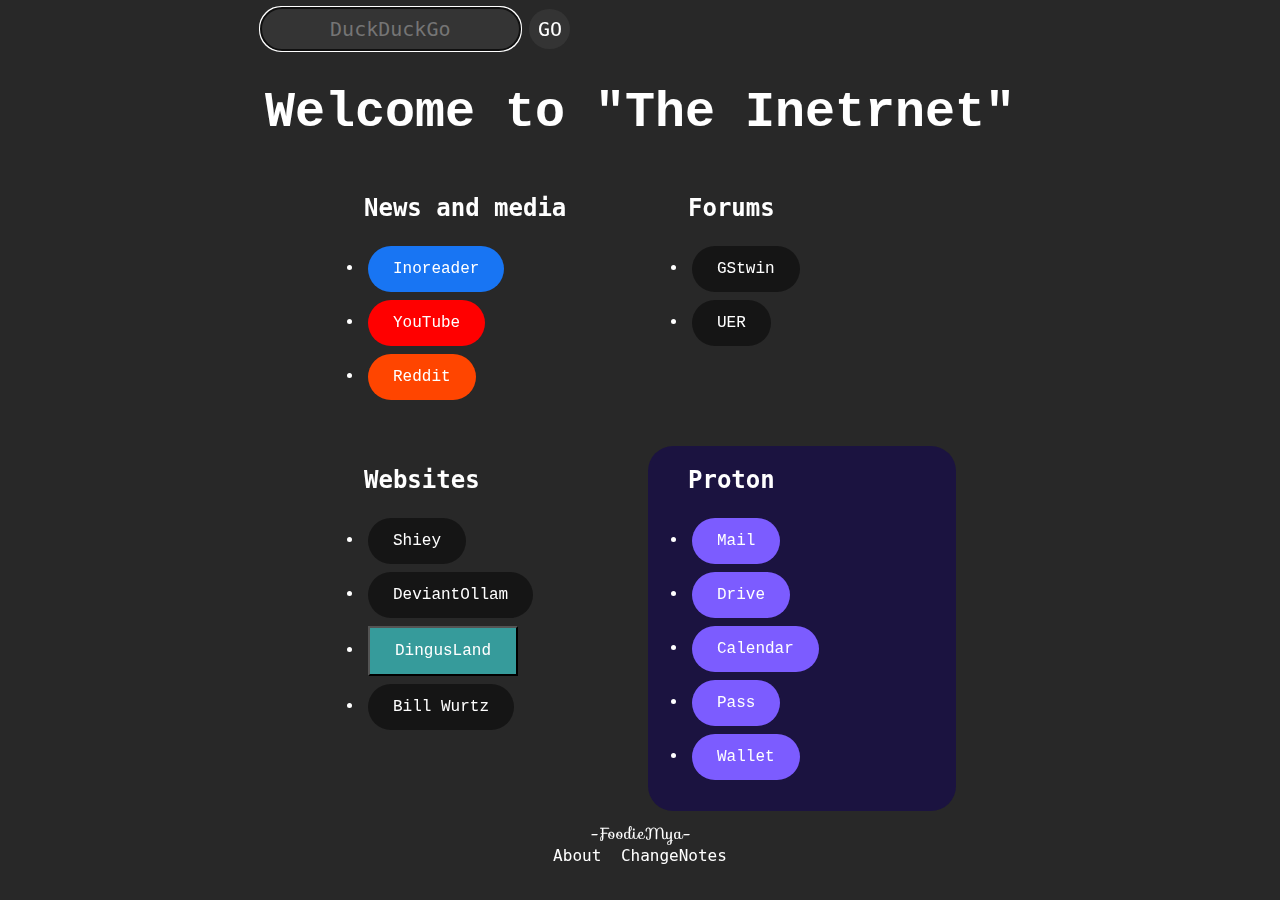
==== index.html @ 83fd636b "merged local files with new github repo" ====
<!DOCTYPE html>
<html>
<head>
  <title>Home</title>
  <link rel="stylesheet" href="https://fonts.googleapis.com/css?family=Sofia">
  <link rel="stylesheet" href="css/styles.css">

</head>

<body>
  <div class="search">
    <form id="text1" action="https://duckduckgo.com/" method="get">
        <input class="searchbox" type="text" name="q" autofocus autocomplete="off" placeholder="DuckDuckGo" />
        <button class="button searchbox">GO</button>
    </form>
  </div>
  <h1 class="header1">Welcome to "The Inetrnet"</h1>

  <nav class="home-grid">
    <ul class="box">
      <h2>News and media</h2>
      <li><a class="home-link inoreader-link" href="https://www.inoreader.com/all_articles">Inoreader</a></li>
      <li><a class="home-link youtube-link" href="https://youtube.com">YouTube</a></li>
      <li><a class="home-link reddit-link" href="https://reddit.com">Reddit</a></li>
    </ul>

    <!--<ul class="box">
      <h2>Blogs</h2>
    </ul>-->
      
    <ul class="box">
      <h2>Forums</h2>
      <li><a class="home-link" href="https://gstwins.com/gsboard/index.php">GStwin</a></li>
      <li><a class="home-link" href="https://www.uer.ca/">UER</a></li>
    </ul>

    <ul class="box">
      <h2>Websites</h2>
      <li><a class="home-link" href="https://www.shiey.com/">Shiey</a></li>
      <li><a class="home-link" href="https://deviating.net/">DeviantOllam</a></li>
      <li><a class="home-link dingusland" href="https://dingusland.fun">DingusLand</a></li>
      <li><a class="home-link" href="https://billwurtz.com">Bill Wurtz</a></li>
    </ul>

    <ul class="box proton-box">
      <h2>Proton</h2>
      <li><a class="home-link proton-link" href="https://mail.proton.me">Mail</a></li>
      <li><a class="home-link proton-link" href="https://drive.proton.me">Drive</a></li>
      <li><a class="home-link proton-link" href="https://calendar.proton.me">Calendar</a></li>
      <li><a class="home-link proton-link" href="https://pass.proton.me">Pass</a></li>
      <li><a class="home-link proton-link" href="https://wallet.proton.me">Wallet</a></li>
    </ul>
  </nav>

  <footer>
    <div class="logo">-FoodieMya-</div>
    <nav>
      <a class="footer-links" href="html/foodiemya.html">About</a>
      <a class="footer-links" href="html/changenotes.html">ChangeNotes</a>
    </nav>
  </footer>
</body>
</html>
---- css/styles.css ----
html {
    color: #ffffff;
    background-color: #282828;
    font-family: "monaco", monospace;
}
.header1 {
    font-family: "Courier New", monospace;
    text-align: center;
    font-size: 50px;
    grid-column: 1 / -1;
}
/*this is the searchbar css*/
.search {
    margin: 0 auto;
    width: 60%;
}
.searchbox {
    color: #ffffff;
    background-color: #343434;
    text-align: center;
    font-family: inherit;
    font-size: 20px;
    width: auto;
    height: 2em;
    border: none;
    border-radius: 25px;
}
.button {
    width: 41px;
}
/*End Searchbar*/
.home-grid {
    margin: auto;
    display: grid;
    grid-template-columns: 1fr 1fr;
    column-gap: 1em;
    row-gap: 1em;
    width: 50%;
}
.box {
    padding-bottom: 19.95pt;
    margin: 0;
    border-radius: 25px;
}
.home-link:link, .home-link:visited {
    display: inline-block;
    color: #ffffff;
    background-color: #151515;
    font-family: "Lucida Console", "Courier New", monospace;
    text-decoration: none;
    padding: 14px 25px;
    margin: 4px 4px;
    border-radius: 25px;
    transition: 0.5s;
}
.home-link:hover, .home-link:active {
    margin-left: 14px;
}
.home-link.inoreader-link {
    background-color: #1875f3;
}
.home-link.youtube-link {
    background-color: #ff0000;
}
.home-link.reddit-link {
    background-color: #ff4500;
}
.home-link.dingusland {
    background-color: #369b9b;
    border: 2px outset #000000;
    border-radius: 0px;
}
.box.proton-box {
    background-color: #1b1340;
}
.home-link.proton-link {
    background-color: #7c5cff;
}
footer {
    text-align: center;
    padding: 10px;
}
.logo {
    font-family: "Sofia";
}
.footer-links:link, .footer-links:visited {
    color: #ffffff;
    text-decoration: none;
    margin-left: 5px;
    margin-right: 5px;
}
.footer-links:hover, .footer-links:active {
    color: #e0e0e0;
    text-decoration: underline;
}
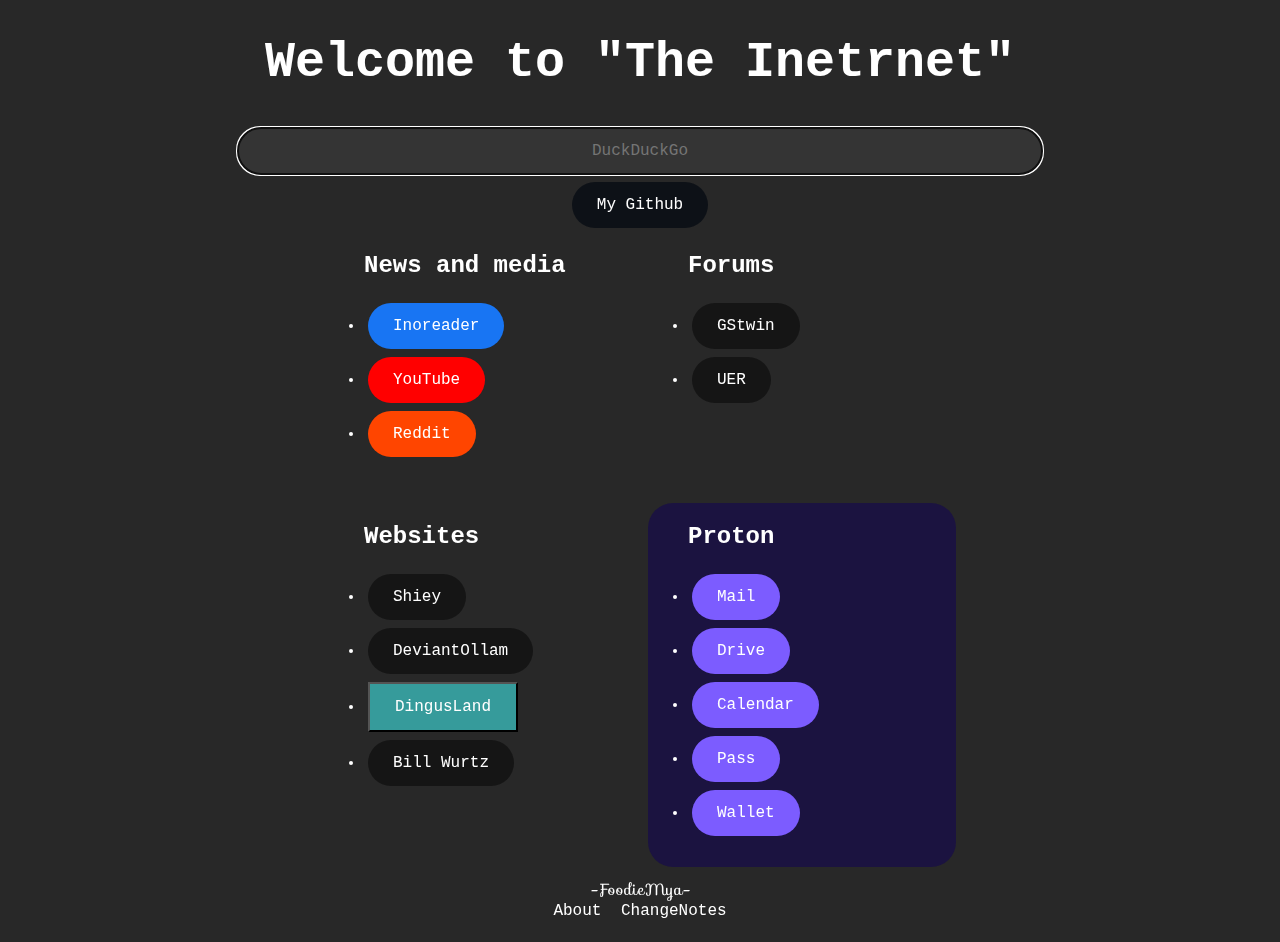
==== commit ca9c1eb3: "Feature Add and visual cleanup" ====
--- a/index.html
+++ b/index.html
@@ -8,13 +8,14 @@
 </head>
 
 <body>
-  <div class="search">
-    <form id="text1" action="https://duckduckgo.com/" method="get">
+  <h1 class="header1">Welcome to "The Inetrnet"</h1>
+  
+  <nav class="hotbar-flex">
+    <form class="searchbox-container" id="text1" action="https://duckduckgo.com/" method="get">
         <input class="searchbox" type="text" name="q" autofocus autocomplete="off" placeholder="DuckDuckGo" />
-        <button class="button searchbox">GO</button>
     </form>
-  </div>
-  <h1 class="header1">Welcome to "The Inetrnet"</h1>
+    <a class="hotbar-link github" href="https://github.com/FoodieMya">My Github</a>
+  </nav>
 
   <nav class="home-grid">
     <ul class="box">
--- a/css/styles.css
+++ b/css/styles.css
@@ -9,26 +9,43 @@
     font-size: 50px;
     grid-column: 1 / -1;
 }
-/*this is the searchbar css*/
-.search {
-    margin: 0 auto;
-    width: 60%;
+/*this is the hotbar css*/
+.hotbar-flex {
+    display: flex;
+    flex-wrap: wrap;
+    justify-content: center;
+}
+.searchbox-container {
+    margin: 4px 4px;
+    flex: 1 1 100%;
+    display: flex;
+    justify-content: center;
 }
 .searchbox {
     color: #ffffff;
     background-color: #343434;
     text-align: center;
     font-family: inherit;
-    font-size: 20px;
-    width: auto;
-    height: 2em;
+    font-size: inherit;
+    padding: 14px 25px;
     border: none;
     border-radius: 25px;
+    width: 60%;
 }
-.button {
-    width: 41px;
+.hotbar-link {
+    display: inline-block;
+    color: #ffffff;
+    background-color: #151515;
+    font-family: "Lucida Console", "Courier New", monospace;
+    text-decoration: none;
+    padding: 14px 25px;
+    margin: 4px 4px;
+    border-radius: 25px;
 }
-/*End Searchbar*/
+.hotbar-link.github {
+    background-color: #0d1117;
+}
+/*end hotbar*/
 .home-grid {
     margin: auto;
     display: grid;
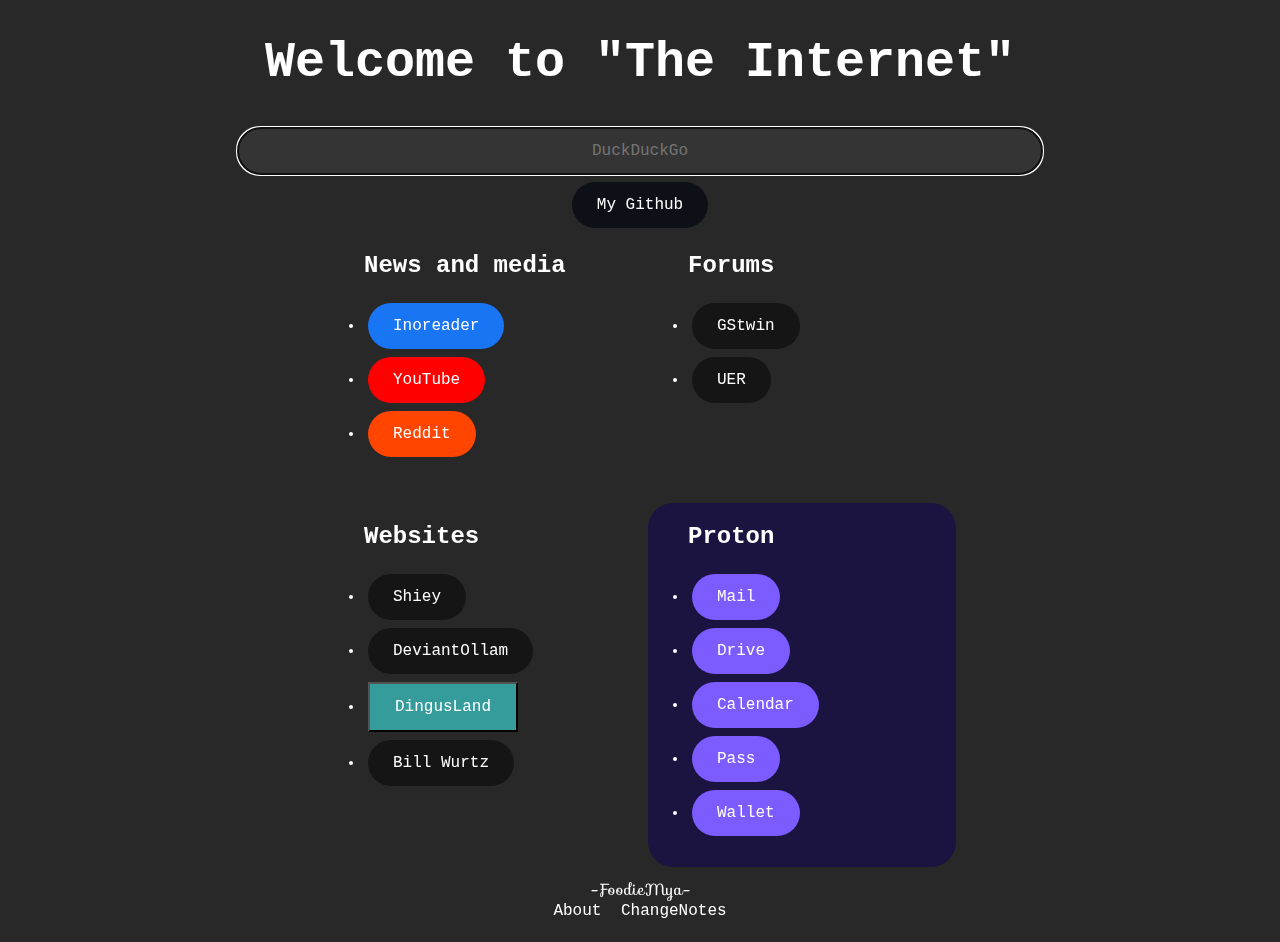
==== commit 772ed179: "Fixed Typos & updated Change-Notes" ====
--- a/index.html
+++ b/index.html
@@ -8,7 +8,7 @@
 </head>
 
 <body>
-  <h1 class="header1">Welcome to "The Inetrnet"</h1>
+  <h1 class="header1">Welcome to "The Internet"</h1>
   
   <nav class="hotbar-flex">
     <form class="searchbox-container" id="text1" action="https://duckduckgo.com/" method="get">
--- a/css/styles.css
+++ b/css/styles.css
@@ -9,6 +9,10 @@
     font-size: 50px;
     grid-column: 1 / -1;
 }
+.body-text {
+    padding: 20px;
+    padding-right: 60%;
+  }
 /*this is the hotbar css*/
 .hotbar-flex {
     display: flex;
